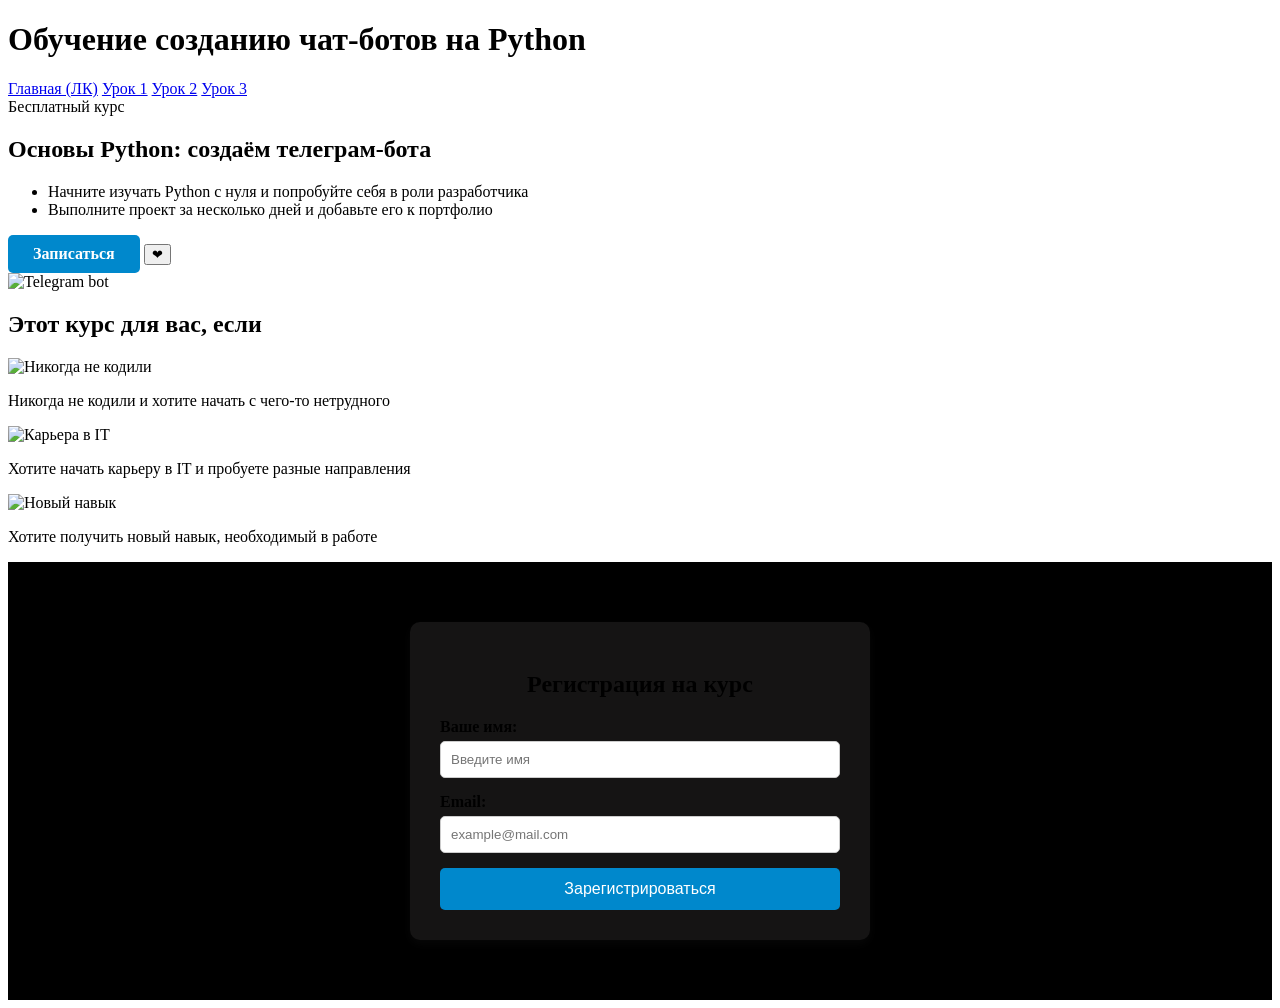
==== index.html @ 13606f73 "Add files via upload" ====
<!DOCTYPE html>
<html lang="ru">
<head>
    <meta charset="UTF-8">
    <title>Мой сайт про ботов</title>
    <link rel="stylesheet" href="style.css">
    <style>
        /* Плавная прокрутка при нажатии на кнопку */
        html {
            scroll-behavior: smooth;
        }

        /* Стиль для кнопки-ссылки "Записаться" */
        .btn-link {
            display: inline-block;
            text-decoration: none;
            padding: 10px 25px;
            background-color: #0088cc;
            color: white;
            border-radius: 5px;
            font-weight: bold;
            transition: background 0.3s;
        }

        .btn-link:hover {
            background-color: #006699;
        }

        /* Стили для секции регистрации */
        .registration-section {
            padding: 60px 20px;
            background-color: #000000;
            text-align: center;
        }

        .registration-container {
            max-width: 400px;
            margin: 0 auto;
            background: rgb(21, 20, 20);
            padding: 30px;
            border-radius: 10px;
            box-shadow: 0 4px 10px rgb(7, 7, 7);
        }

        .form-group {
            margin-bottom: 15px;
            text-align: left;
        }

        .form-group label {
            display: block;
            margin-bottom: 5px;
            font-weight: bold;
        }

        .form-group input {
            width: 100%;
            padding: 10px;
            border: 1px solid #ccc;
            border-radius: 5px;
            box-sizing: border-box;
        }

        .reg-button {
            width: 100%;
            padding: 12px;
            background-color:#0088cc;
            color: white;
            border: none;
            border-radius: 5px;
            font-size: 16px;
            cursor: pointer;
        }

        .reg-button:hover {
            background-color: #2e6da1;
        }
    </style>
</head>
<body>

<header>
    <h1>Обучение созданию чат-ботов на Python</h1>
</header>

<nav>
    <a href="index.html">Главная (ЛК)</a>
    <a href="lesson1.html">Урок 1</a>
    <a href="lesson2.html">Урок 2</a>
    <a href="lesson3.html">Урок 3</a>
</nav>

<section class="hero-theme">
    <div class="container hero-layout">
        <div class="hero-text">
            <div class="badge">Бесплатный курс</div>
            <h1>Основы Python: создаём телеграм-бота</h1>
            <ul class="points">
                <li>Начните изучать Python с нуля и попробуйте себя в роли разработчика</li>
                <li>Выполните проект за несколько дней и добавьте его к портфолио</li>
            </ul>
            <div class="actions">
                <!-- Ссылка на ID формы регистрации -->
                <a href="#reg-form" class="btn-link">Записаться</a>
                <button class="btn-secondary">❤</button>
            </div>
        </div>

        <div class="hero-image">
            <img src="d:\самира и таня\сайт4.png" alt="Telegram bot">
        </div>
    </div>
</section>

<section class="features-section">
    <div class="container">
        <h2 class="features-title">Этот курс для вас, если</h2>
        <div class="features-grid">
            <div class="feature-item">
                <div class="feature-icon">
                    <img src="d:\самира и таня\сайт1.png" alt="Никогда не кодили">
                </div>
                <p>Никогда не кодили и хотите начать с чего-то нетрудного</p>
            </div>
            <div class="feature-item">
                <div class="feature-icon">
                    <img src="d:\самира и таня\сайт2.png" alt="Карьера в IT">
                </div>
                <p>Хотите начать карьеру в IT и пробуете разные направления</p>
            </div>
            <div class="feature-item">
                <div class="feature-icon">
                    <img src="d:\самира и таня\сайт3.png" alt="Новый навык">
                </div>
                <p>Хотите получить новый навык, необходимый в работе</p>
            </div>
        </div>
    </div>
</section>

<!-- Секция с регистрацией -->
<section id="reg-form" class="registration-section">
    <div class="registration-container">
        <h2>Регистрация на курс</h2>
        <form>
            <div class="form-group">
                <label for="user-name">Ваше имя:</label>
                <input type="text" id="user-name" placeholder="Введите имя" required>
            </div>
            <div class="form-group">
                <label for="user-email">Email:</label>
                <input type="email" id="user-email" placeholder="example@mail.com" required>
            </div>
            <button type="submit" class="reg-button">Зарегистрироваться</button>
        </form>
    </div>
</section>

</body>
</html>
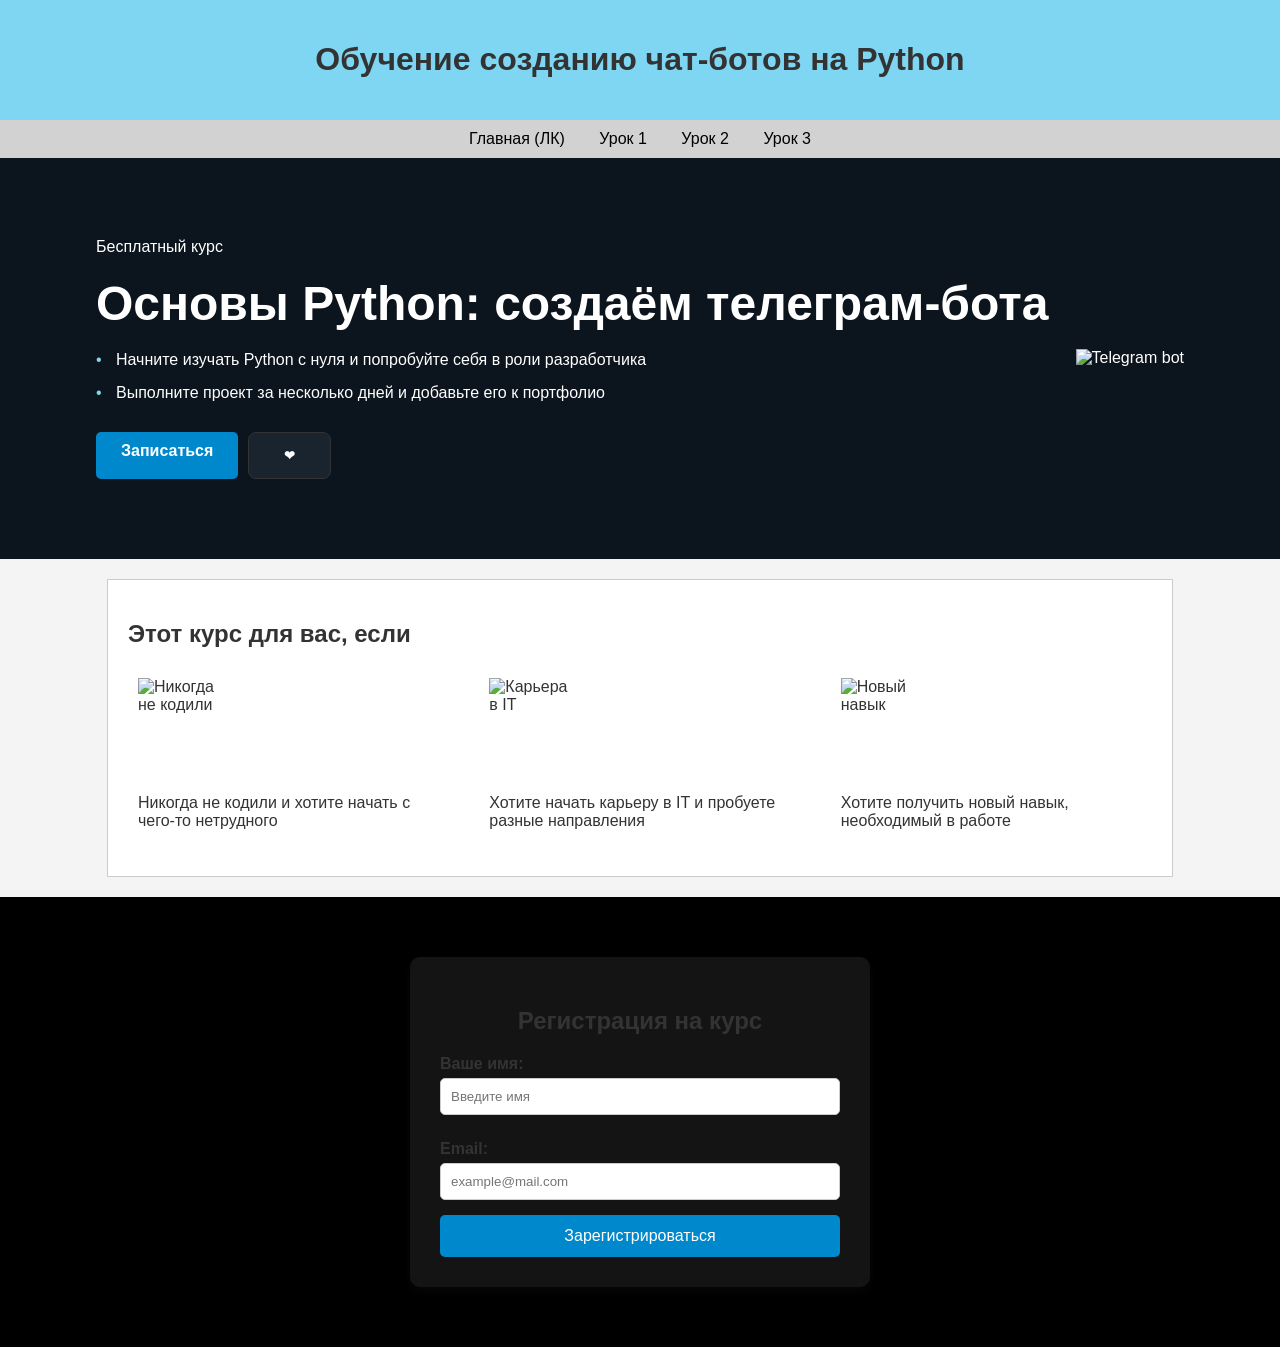
==== commit 4f2b69a1: "Update index.html" ====
--- a/index.html
+++ b/index.html
@@ -3,7 +3,7 @@
 <head>
     <meta charset="UTF-8">
     <title>Мой сайт про ботов</title>
-    <link rel="stylesheet" href="style.css">
+    <link rel="stylesheet" href="css/style.css">
     <style>
         /* Плавная прокрутка при нажатии на кнопку */
         html {
--- a/css/style.css
+++ b/css/style.css
@@ -0,0 +1,228 @@
+/* Подключаем шрифты */
+@import url('https://fonts.googleapis.com/css2?family=Lato&family=Montserrat:wght@700&display=swap');
+
+body {
+    font-family: 'Lato', sans-serif;
+    background-color: #f4f4f4; /* Серый фон */
+    color: #333; /* Темно-серый текст */
+    margin: 0;
+    padding: 0;
+}
+
+header {
+    background-color: #7ed6f3; /* Светло-синий */
+    padding: 20px;
+    text-align: center;
+}
+
+h1, h2 {
+    font-family: 'Montserrat', sans-serif;
+}
+
+nav {
+    background-color: #d3d2d2;
+    color: white;
+    padding: 10px;
+    text-align: center;
+}
+
+nav a {
+    color: rgb(0, 0, 0);
+    margin: 0 15px;
+    text-decoration: none;
+}
+
+nav a:hover {
+    text-decoration: underline;
+}
+
+.container {
+    width: 80%;
+    margin: 20px auto;
+    background-color: white;
+    padding: 20px;
+    border: 1px solid #ccc;
+}
+
+.exercise-box {
+    border: 1px solid #9fe3f9;
+    padding: 15px;
+    margin-bottom: 20px;
+    background-color: #fafafa;
+}
+
+input[type="text"], input[type="password"] {
+    padding: 8px;
+    width: 250px;
+    margin-bottom: 10px;
+}
+
+button {
+    background-color: #00bfff;
+    border: 1px solid #333;
+    padding: 8px 15px;
+    cursor: pointer;
+}
+
+button:hover {
+    background-color: #00c3ff;
+}
+
+.result-ok { color: green; font-weight: bold; }
+.result-bad { color: red; }
+
+footer {
+    text-align: center;
+    padding: 20px;
+    font-size: 0.8em;
+}
+
+
+/* Убираем рамки и фоны для элементов списка */
+.feature-item {
+    flex: 1;
+    display: flex;
+    flex-direction: column;
+    align-items: flex-start;
+    padding: 10px;      /* Небольшой отступ для текста */
+    background: none;   /* Убираем фоновый цвет */
+    border: none;       /* Явно убираем рамку */
+}
+
+.feature-icon {
+    width: 80px;
+    height: 80px;
+    margin-bottom: 20px;
+}
+
+.feature-icon img {
+    width: 100%;
+    height: auto;
+    border: none;       /* Убираем рамку непосредственно у самой картинки */
+    outline: none;
+}
+
+/* Настройка сетки */
+.features-grid {
+    display: flex;
+    justify-content: space-between;
+    gap: 30px;
+}
+
+
+
+/* Специальный фон для главного экрана */
+.hero-theme {
+    background-color: #0c141d; /* Темный цвет со скрина */
+    padding: 40px 0;
+    color: white;
+}
+
+/* Настройка вашего стандартного контейнера под темную тему */
+.hero-layout {
+    display: flex;
+    align-items: center;
+    justify-content: space-between;
+    background-color: transparent !important; /* Убираем белый фон */
+    border: none !important; /* Убираем рамку */
+    width: 85%;
+}
+
+/* Заголовок (использует ваш Montserrat) */
+.hero-text h1 {
+    font-size: 3rem;
+    margin: 20px 0;
+    color: white;
+}
+
+/* Список (использует ваш Lato) */
+.points {
+    list-style: none;
+    padding: 0;
+    margin-bottom: 30px;
+}
+
+.points li {
+    margin-bottom: 15px;
+    padding-left: 20px;
+    position: relative;
+}
+
+.points li::before {
+    content: "•";
+    color: #7ed6f3; /* Ваш светло-синий цвет */
+    position: absolute;
+    left: 0;
+}
+
+/* Кнопки (используют ваши стили для button) */
+.actions {
+    display: flex;
+    gap: 10px;
+}
+
+.actions button {
+    padding: 15px 35px;
+    font-weight: bold;
+    border-radius: 8px;
+}
+
+.btn-secondary {
+    background-color: #1a242f !important;
+    color: white !important;
+}
+
+/* Плашка рейтинга */
+.rating-card {
+    background: rgba(255, 255, 255, 0.05);
+    padding: 15px;
+    border-radius: 12px;
+    border: 1px solid #333;
+    margin-top: -50px;
+    position: relative;
+    max-width: 180px;
+}
+
+.stars {
+    font-family: 'Montserrat', sans-serif;
+    font-size: 1.5rem;
+    font-weight: bold;
+}
+
+.rating-card p {
+    font-size: 0.7rem;
+    margin: 5px 0 0;
+    color: #999;
+}
+
+/* Адаптация под мобильные */
+@media (max-width: 768px) {
+    .hero-layout {
+        flex-direction: column;
+        text-align: center;
+    }
+    .hero-image {
+        margin-top: 40px;
+    }
+}
+.btn-primary {
+    display: inline-block;
+    padding: 10px 20px;
+    background-color: #0088cc; /* Цвет как у Telegram */
+    color: white;
+    text-decoration: none; /* Убираем подчеркивание ссылки */
+    border-radius: 5px;
+    font-weight: bold;
+}
+
+/* Для плавного скролла добавьте это в начало CSS файла */
+html {
+    scroll-behavior: smooth;
+}
+
+
+
+
+
+
+
